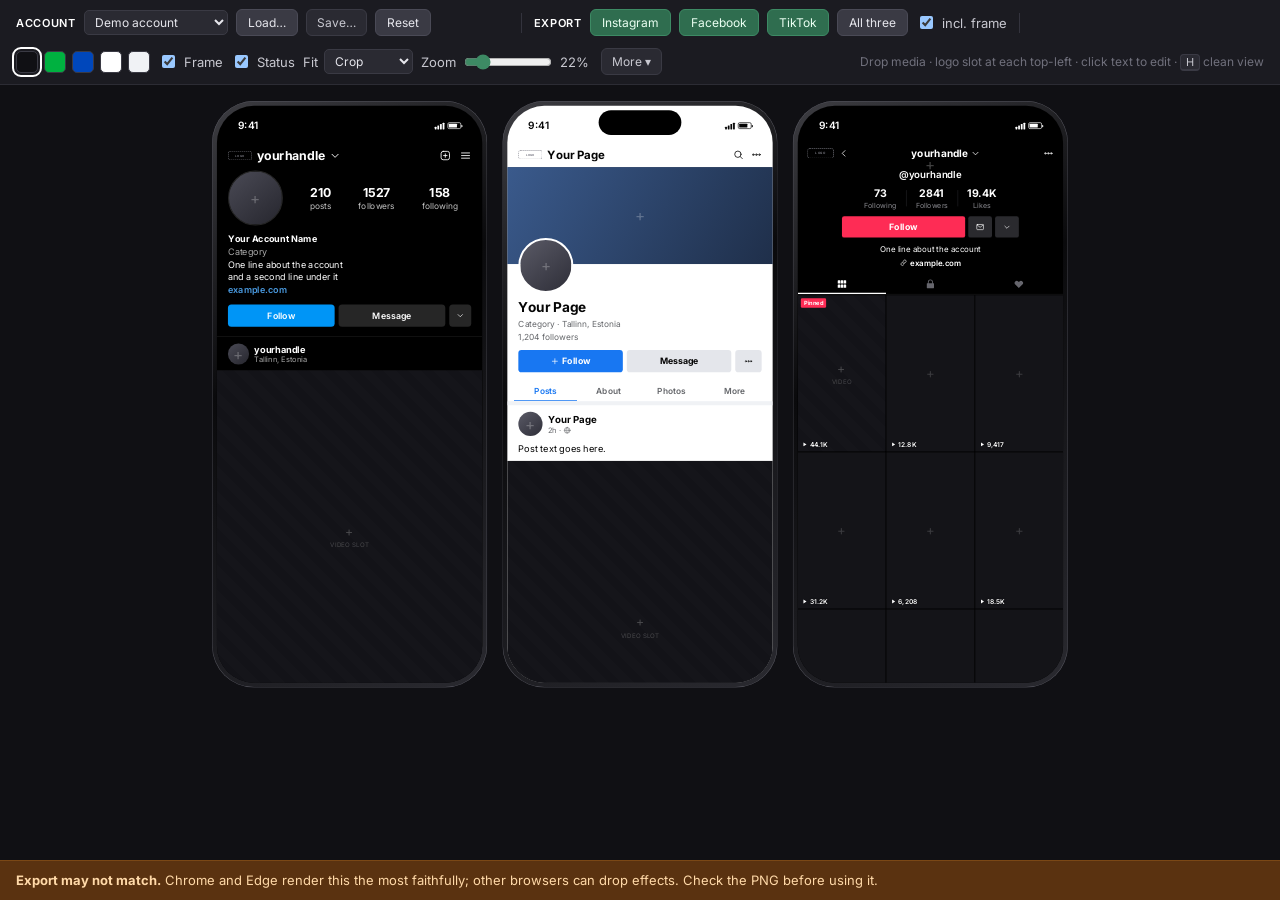
==== index.html @ cc30390f "Add a single video-wall image option for TikTok Filling the TikTok grid meant sourcing nine separate" ====
<!DOCTYPE html>
<html lang="en">
<head>
<meta charset="utf-8">
<meta name="viewport" content="width=device-width, initial-scale=1">
<title>Onscreen Socials — social profile mockups for video</title>
<meta name="description" content="Browser-based social profile mockups for film and video production. Three phone screens at true iPhone resolution, drop in your footage, export transparent PNGs. No account, no upload, no server.">
<meta name="theme-color" content="#101014">
<meta name="color-scheme" content="dark">

<meta property="og:type" content="website">
<meta property="og:title" content="Onscreen Socials">
<meta property="og:description" content="Social profile mockups for video. Three phone screens at true iPhone resolution, exported as transparent PNGs. Runs entirely in the browser.">
<!-- og:url and og:image want absolute URLs, so they are left out until the site
     has a domain. See the Deploy section of README.md. -->

<link rel="icon" href="data:image/svg+xml,%3Csvg xmlns='http://www.w3.org/2000/svg' viewBox='0 0 32 32'%3E%3Crect width='32' height='32' rx='7' fill='%23101014'/%3E%3Crect x='10' y='4.5' width='12' height='23' rx='3.5' fill='none' stroke='%233d8a64' stroke-width='2'/%3E%3Ccircle cx='16' cy='13' r='2.7' fill='%233d8a64'/%3E%3Cpath d='M11.6 23.4c.9-3.2 7.9-3.2 8.8 0' fill='none' stroke='%233d8a64' stroke-width='2' stroke-linecap='round'/%3E%3C/svg%3E">

<!-- fonts.css is generated and inlines Inter as base64; see scripts/build-fonts.mjs.
     Both files are re-read as text by js/export.js and injected into the export. -->
<link rel="stylesheet" href="css/fonts.css">
<link rel="stylesheet" href="css/app.css">
</head>
<body class="fit-crop bleed">

<div id="bar">
  <div class="grp">
    <strong>Account</strong>
    <select id="entity" title="Switch account"></select>
    <button class="all" id="loadBtn" title="Load a preset file (.json)">Load…</button>
    <details class="more save">
      <summary title="Save accounts to a .json file you can send to someone">Save…</summary>
      <div class="panel">
        <label>Accounts
          <select id="saveScope">
            <option value="all">All accounts</option>
            <option value="one">This one only</option>
          </select>
        </label>
        <label><input type="checkbox" id="saveMedia" checked> Include images</label>
        <p class="note" id="saveSize">—</p>
        <button id="saveGo">Download .json</button>
      </div>
    </details>
    <button class="all" id="resetBtn" title="Discard edits for this account">Reset</button>
    <span id="saveState"></span>
  </div>

  <span class="sep"></span>

  <div class="grp">
    <strong>Export</strong>
    <button data-ex="0">Instagram</button>
    <button data-ex="1">Facebook</button>
    <button data-ex="2">TikTok</button>
    <button class="all" id="exAll">All three</button>
    <label><input type="checkbox" id="withFrame" checked> incl. frame</label>
  </div>

  <span class="sep"></span>

  <div class="grp">
    <span id="swatches" title="Backdrop — preview only, never exported"></span>
    <label><input type="checkbox" id="frameChk" checked> Frame</label>
    <label><input type="checkbox" id="statusChk" checked> Status</label>
    <label>Fit
      <select id="fitSel">
        <option value="fit-crop">Crop</option>
        <option value="fit-blur">Blur fill</option>
        <option value="fit-letter">Letterbox</option>
      </select>
    </label>
    <label>Zoom <input type="range" id="zoom" min="8" max="100" value="22"><span id="zoomVal">22%</span></label>
  </div>

  <details class="more">
    <summary>More ▾</summary>
    <div class="panel">
      <label><input type="checkbox" id="fbDark"> Facebook dark mode</label>
      <label><input type="checkbox" id="ttBig"> TikTok big tile</label>
      <label><input type="checkbox" id="ttWall"> TikTok: one wall image</label>
      <label><input type="checkbox" id="bleedChk" checked> Bleed off bottom edge</label>
      <hr>
      <label>Dim <input type="range" id="dim" min="0" max="70" value="25"><span id="dimVal">25%</span></label>
      <label><input type="checkbox" id="guideChk"> Slot guides</label>
      <hr>
      <label><input type="checkbox" id="markChk"> Prop watermark</label>
      <label><input type="checkbox" id="logoChk" checked> Platform logos</label>
      <p class="note">Drop a logo on the slot at the start of each phone&rsquo;s top bar.
        Supply your own files &mdash; none ship with the tool. They apply to every
        account and stay in this browser.</p>
      <hr>
      <button class="all" id="wipeBtn">Clear saved edits…</button>
      <p class="note">Discards edits for every account and forgets any preset opened
        with Load…, then reloads from the preset files. The files are not touched.</p>
    </div>
  </details>

  <span class="hint">Drop media &middot; logo slot at each top-left &middot; click text to edit &middot; <kbd>H</kbd> clean view</span>
</div>

<div id="stagewrap">
<div id="stage">

  <!-- ══════════ INSTAGRAM ══════════ -->
  <div class="phone">
    <div class="island"></div>
    <div class="screen ig">
      <div class="statusbar">
        <span contenteditable data-f="time">9:41</span>
        <div class="sigs">
          <span class="bars"><i style="height:12px"></i><i style="height:18px"></i><i style="height:24px"></i><i style="height:30px"></i></span>
          <span class="batt"></span>
        </div>
      </div>
      <div class="topbar">
        <div class="lead">
          <div class="brand" data-logo="ig" title="Drop the Instagram logo here"></div>
          <div class="handle"><span contenteditable data-f="igHandle">yourhandle</span><i data-icon="chevron-down"></i></div>
        </div>
        <div class="icons"><i data-icon="plus-square"></i><i data-icon="menu"></i></div>
      </div>
      <div class="head">
        <div class="avatar tile empty" data-img data-mid="ig-avatar"></div>
        <div class="stats">
          <div><b contenteditable data-f="igPosts">210</b><span data-ui="ig.posts">posts</span></div>
          <div><b contenteditable data-f="igFollowers">1527</b><span data-ui="ig.followers">followers</span></div>
          <div><b contenteditable data-f="igFollowing">158</b><span data-ui="ig.following">following</span></div>
        </div>
      </div>
      <div class="bio">
        <div class="name" contenteditable data-f="igName">Your Account Name</div>
        <div class="cat" contenteditable data-f="igCat">Category</div>
        <div contenteditable data-f="igBio">One line about the account<br>and a second line under it</div>
        <div class="link" contenteditable data-f="igLink">example.com</div>
      </div>
      <div class="btns">
        <div data-ui="follow">Follow</div>
        <div class="alt" data-ui="message">Message</div>
        <div class="alt sq"><i data-icon="chevron-down"></i></div>
      </div>
      <div class="prow">
        <div class="pav tile empty" data-img data-mid="ig-post-avatar"></div>
        <div>
          <b contenteditable data-f="igPostUser">yourhandle</b>
          <small contenteditable data-f="igPostLoc">Tallinn, Estonia</small>
        </div>
      </div>
      <div class="vslot" data-slot data-mid="ig-slot" data-ratio>
        <div class="layer fill"></div><div class="layer main"></div>
        <div class="ph"><b>+</b><span>VIDEO SLOT</span></div>
        <div class="scrim"></div>
        <div class="guide"><span></span></div>
      </div>
      <div class="acts">
        <i data-icon="heart"></i><i data-icon="comment"></i><i data-icon="send"></i>
        <span class="r"><i data-icon="bookmark"></i></span>
      </div>
      <div class="caption">
        <div><span class="lk" contenteditable data-f="igLikes">184 likes</span></div>
        <div contenteditable data-f="igCaption"><b>yourhandle</b> Caption goes here</div>
        <span class="time" contenteditable data-f="igTime">2 HOURS AGO</span>
      </div>
    </div>
  </div>

  <!-- ══════════ FACEBOOK PAGE ══════════
       A Page, not a personal profile: Follow rather than Like, because the New
       Pages Experience retired the Like button on Page headers. Posts keep Like. -->
  <div class="phone">
    <div class="island"></div>
    <div class="screen fb" id="fbScreen">
      <div class="statusbar">
        <span contenteditable data-f="time">9:41</span>
        <div class="sigs">
          <span class="bars"><i style="height:12px"></i><i style="height:18px"></i><i style="height:24px"></i><i style="height:30px"></i></span>
          <span class="batt"></span>
        </div>
      </div>
      <div class="topbar">
        <div class="lead">
          <div class="brand" data-logo="fb" title="Drop the Facebook logo here"></div>
          <div class="title" contenteditable data-f="fbTitle">Your Page</div>
        </div>
        <div class="icons"><i data-icon="search"></i><i data-icon="more"></i></div>
      </div>
      <div class="cover tile empty" data-img data-mid="fb-cover"></div>
      <div class="avwrap"><div class="avatar tile empty" data-img data-mid="fb-avatar"></div></div>
      <div class="pname" contenteditable data-f="fbName">Your Page</div>
      <div class="meta">
        <span contenteditable data-f="fbMeta1">Category · Tallinn, Estonia</span><br>
        <span contenteditable data-f="fbMeta2">1,204 followers</span>
      </div>
      <div class="btns">
        <div><i data-icon="plus"></i> <span data-ui="follow">Follow</span></div>
        <div class="alt" data-ui="message">Message</div>
        <div class="alt" style="flex:0 0 120px"><i data-icon="more"></i></div>
      </div>
      <div class="ptabs"><div class="on" data-ui="fb.posts">Posts</div><div data-ui="fb.about">About</div><div data-ui="fb.photos">Photos</div><div data-ui="fb.more">More</div></div>
      <div class="divider"></div>
      <div class="prow">
        <div class="pav tile empty" data-img data-mid="fb-post-avatar"></div>
        <div>
          <b contenteditable data-f="fbPostName">Your Page</b>
          <small><span contenteditable data-f="fbPostTime">2h</span> · <i data-icon="globe"></i></small>
        </div>
      </div>
      <div class="ptext" contenteditable data-f="fbPostText">Post text goes here.</div>
      <div class="vslot" data-slot data-mid="fb-slot" data-ratio>
        <div class="layer fill"></div><div class="layer main"></div>
        <div class="ph"><b>+</b><span>VIDEO SLOT</span></div>
        <div class="scrim"></div>
        <div class="guide"><span></span></div>
      </div>
      <div class="preact">
        <span>
          <span class="reactpill like"><i data-icon="thumb-up"></i></span>
          <span class="reactpill love"><i data-icon="heart-solid"></i></span>
          <span contenteditable data-f="fbReact">62</span>
        </span>
        <span contenteditable data-f="fbReact2">4 comments</span>
      </div>
      <div class="pbar">
        <div><i data-icon="thumb-up"></i> <span data-ui="fb.like">Like</span></div>
        <div><i data-icon="comment"></i> <span data-ui="fb.comment">Comment</span></div>
        <div><i data-icon="share"></i> <span data-ui="fb.share">Share</span></div>
      </div>
    </div>
  </div>

  <!-- ══════════ TIKTOK ══════════
       Keeps the real 3-wide 9:16 grid: that thumbnail wall is the most
       recognisable thing about a TikTok profile. -->
  <div class="phone">
    <div class="island"></div>
    <div class="screen tt">
      <div class="statusbar">
        <span contenteditable data-f="time">9:41</span>
        <div class="sigs">
          <span class="bars"><i style="height:12px"></i><i style="height:18px"></i><i style="height:24px"></i><i style="height:30px"></i></span>
          <span class="batt"></span>
        </div>
      </div>
      <div class="topbar">
        <span class="lead">
          <div class="brand" data-logo="tt" title="Drop the TikTok logo here"></div>
          <i data-icon="chevron-left"></i>
        </span>
        <span class="mid"><span contenteditable data-f="ttTop">yourhandle</span><i data-icon="chevron-down"></i></span>
        <i data-icon="more"></i>
      </div>
      <div class="avatar tile empty" data-img data-mid="tt-avatar"></div>
      <div class="handle" contenteditable data-f="ttHandle">@yourhandle</div>
      <div class="stats">
        <div><b contenteditable data-f="ttFollowing">73</b><span data-ui="tt.following">Following</span></div>
        <div><b contenteditable data-f="ttFollowers">2841</b><span data-ui="tt.followers">Followers</span></div>
        <div><b contenteditable data-f="ttLikes">19.4K</b><span data-ui="tt.likes">Likes</span></div>
      </div>
      <div class="btns">
        <div class="follow" data-ui="follow">Follow</div>
        <div class="alt"><i data-icon="mail"></i></div>
        <div class="alt"><i data-icon="chevron-down"></i></div>
      </div>
      <div class="bio" contenteditable data-f="ttBio">One line about the account</div>
      <div class="link"><i data-icon="link"></i><span contenteditable data-f="ttLink">example.com</span></div>
      <div class="tabs">
        <div class="on"><i data-icon="grid-solid"></i></div>
        <div><i data-icon="lock-solid"></i></div>
        <div><i data-icon="heart-solid"></i></div>
      </div>
      <div class="grid">
        <div class="vslot" data-slot data-mid="tt-slot">
          <div class="layer fill"></div><div class="layer main"></div>
          <div class="ph"><b>+</b><span>VIDEO</span></div>
          <div class="scrim"></div>
          <span class="pin" data-ui="tt.pinned">Pinned</span>
          <span class="views"><i data-icon="play-solid"></i><span contenteditable data-f="ttViews0">44.1K</span></span>
          <div class="guide"><span></span></div>
        </div>
        <div class="cell empty" data-img data-mid="tt-cell-1"><span class="views"><i data-icon="play-solid"></i><span contenteditable data-f="ttViews1">12.8K</span></span></div>
        <div class="cell empty" data-img data-mid="tt-cell-2"><span class="views"><i data-icon="play-solid"></i><span contenteditable data-f="ttViews2">9,417</span></span></div>
        <div class="cell empty" data-img data-mid="tt-cell-3"><span class="views"><i data-icon="play-solid"></i><span contenteditable data-f="ttViews3">31.2K</span></span></div>
        <div class="cell empty" data-img data-mid="tt-cell-4"><span class="views"><i data-icon="play-solid"></i><span contenteditable data-f="ttViews4">6,208</span></span></div>
        <div class="cell empty" data-img data-mid="tt-cell-5"><span class="views"><i data-icon="play-solid"></i><span contenteditable data-f="ttViews5">18.5K</span></span></div>
        <div class="cell empty" data-img data-mid="tt-cell-6"><span class="views"><i data-icon="play-solid"></i><span contenteditable data-f="ttViews6">4,933</span></span></div>
        <div class="cell empty" data-img data-mid="tt-cell-7"><span class="views"><i data-icon="play-solid"></i><span contenteditable data-f="ttViews7">27.6K</span></span></div>
        <div class="cell empty" data-img data-mid="tt-cell-8"><span class="views"><i data-icon="play-solid"></i><span contenteditable data-f="ttViews8">8,120</span></span></div>
      </div>
      <div class="wall tile empty" data-img data-mid="tt-wall"
           title="Drop a screenshot of the whole video wall here"></div>
    </div>
  </div>

</div>
</div>

<div id="notice" hidden></div>

<input type="file" id="picker" accept="image/*,video/*" hidden>
<input type="file" id="presetPicker" accept="application/json,.json" hidden>
<input type="file" id="logoPicker" accept="image/*" hidden>

<script type="module" src="js/app.js"></script>
</body>
</html>
---- css/fonts.css ----
/* GENERATED FILE — do not edit by hand.
   Regenerate with: node scripts/build-fonts.mjs

   Inter, SIL Open Font License 1.1 — see fonts/OFL.txt
   Weights 400 / 600 / 700 · 96 KB of woff2, inlined as base64.

   Inlined rather than linked because PNG export renders inside an SVG
   <foreignObject>, which cannot fetch anything. See docs/ARCHITECTURE.md. */

/* latin */
@font-face {
  font-family: 'Inter';
  font-style: normal;
  font-weight: 400;
  font-display: block;
  src: url([data-uri]) format('woff2');
  unicode-range: U+0000-00FF, U+0131, U+0152-0153, U+02BB-02BC, U+02C6, U+02DA, U+02DC, U+0304, U+0308, U+0329, U+2000-206F, U+20AC, U+2122, U+2191, U+2193, U+2212, U+2215, U+FEFF, U+FFFD;
}

/* latin-ext (curated) */
@font-face {
  font-family: 'Inter';
  font-style: normal;
  font-weight: 400;
  font-display: block;
  src: url([data-uri]) format('woff2');
  unicode-range: U+41, U+43-45, U+47, U+49, U+4b-4c, U+4e-4f, U+52-55, U+5a, U+61, U+63-65, U+67, U+69, U+6b-6c, U+6e-6f, U+72-75, U+7a, U+c1, U+c5, U+c7, U+c9, U+cd, U+d3, U+da, U+e1, U+e5, U+e7, U+e9, U+ed, U+f3, U+fa, U+100-107, U+10a-11b, U+11e-123, U+12a-131, U+136-137, U+139-13e, U+141-148, U+14c-151, U+154-15b, U+15e-165, U+16a-173, U+179-17e, U+1cd-1d4, U+1e0-1e1, U+1e6-1ed, U+1f4-1f5, U+1fa-1fb, U+218-21b, U+226-229, U+22e-231, U+301, U+304, U+306-307, U+30a-30c, U+326-328, U+1e08-1e0b, U+1e10-1e11, U+1e16-1e17, U+1e1c-1e1d, U+1e20-1e21, U+1e30-1e31, U+1e44-1e45, U+1e52-1e53, U+1e58-1e59, U+1e60-1e61, U+1e64-1e67, U+1e6a-1e6b, U+1eae-1eaf, U+20ac;
}

/* latin */
@font-face {
  font-family: 'Inter';
  font-style: normal;
  font-weight: 600;
  font-display: block;
  src: url([data-uri]) format('woff2');
  unicode-range: U+0000-00FF, U+0131, U+0152-0153, U+02BB-02BC, U+02C6, U+02DA, U+02DC, U+0304, U+0308, U+0329, U+2000-206F, U+20AC, U+2122, U+2191, U+2193, U+2212, U+2215, U+FEFF, U+FFFD;
}

/* latin-ext (curated) */
@font-face {
  font-family: 'Inter';
  font-style: normal;
  font-weight: 600;
  font-display: block;
  src: url([data-uri]) format('woff2');
  unicode-range: U+41, U+43-45, U+47, U+49, U+4b-4c, U+4e-4f, U+52-55, U+5a, U+61, U+63-65, U+67, U+69, U+6b-6c, U+6e-6f, U+72-75, U+7a, U+c1, U+c5, U+c7, U+c9, U+cd, U+d3, U+da, U+e1, U+e5, U+e7, U+e9, U+ed, U+f3, U+fa, U+100-107, U+10a-11b, U+11e-123, U+12a-131, U+136-137, U+139-13e, U+141-148, U+14c-151, U+154-15b, U+15e-165, U+16a-173, U+179-17e, U+1cd-1d4, U+1e0-1e1, U+1e6-1ed, U+1f4-1f5, U+1fa-1fb, U+218-21b, U+226-229, U+22e-231, U+301, U+304, U+306-307, U+30a-30c, U+326-328, U+1e08-1e0b, U+1e10-1e11, U+1e16-1e17, U+1e1c-1e1d, U+1e20-1e21, U+1e30-1e31, U+1e44-1e45, U+1e52-1e53, U+1e58-1e59, U+1e60-1e61, U+1e64-1e67, U+1e6a-1e6b, U+1eae-1eaf, U+20ac;
}

/* latin */
@font-face {
  font-family: 'Inter';
  font-style: normal;
  font-weight: 700;
  font-display: block;
  src: url([data-uri]) format('woff2');
  unicode-range: U+0000-00FF, U+0131, U+0152-0153, U+02BB-02BC, U+02C6, U+02DA, U+02DC, U+0304, U+0308, U+0329, U+2000-206F, U+20AC, U+2122, U+2191, U+2193, U+2212, U+2215, U+FEFF, U+FFFD;
}

/* latin-ext (curated) */
@font-face {
  font-family: 'Inter';
  font-style: normal;
  font-weight: 700;
  font-display: block;
  src: url([data-uri]) format('woff2');
  unicode-range: U+41, U+43-45, U+47, U+49, U+4b-4c, U+4e-4f, U+52-55, U+5a, U+61, U+63-65, U+67, U+69, U+6b-6c, U+6e-6f, U+72-75, U+7a, U+c1, U+c5, U+c7, U+c9, U+cd, U+d3, U+da, U+e1, U+e5, U+e7, U+e9, U+ed, U+f3, U+fa, U+100-107, U+10a-11b, U+11e-123, U+12a-131, U+136-137, U+139-13e, U+141-148, U+14c-151, U+154-15b, U+15e-165, U+16a-173, U+179-17e, U+1cd-1d4, U+1e0-1e1, U+1e6-1ed, U+1f4-1f5, U+1fa-1fb, U+218-21b, U+226-229, U+22e-231, U+301, U+304, U+306-307, U+30a-30c, U+326-328, U+1e08-1e0b, U+1e10-1e11, U+1e16-1e17, U+1e1c-1e1d, U+1e20-1e21, U+1e30-1e31, U+1e44-1e45, U+1e52-1e53, U+1e58-1e59, U+1e60-1e61, U+1e64-1e67, U+1e6a-1e6b, U+1eae-1eaf, U+20ac;
}
---- css/app.css ----
/* Onscreen Socials — social profile mockups for video
   iPhone 17 — 1206 × 2622 px display, Dynamic Island, 22px bezel.

   Everything inside .screen is real DOM at real pixel size. #stage is CSS-scaled
   purely for viewing; offsetWidth/offsetHeight stay unscaled so exports come out
   at native resolution.

   This whole file is injected verbatim into the SVG <foreignObject> at export
   time (see js/export.js). Two consequences worth knowing before editing:
     · no url() may point at the network — it will silently fail to load
     · avoid mix-blend-mode and filter tricks that Chromium declines to
       rasterise inside foreignObject
*/

:root{
  --scr-w: 1206px;
  --scr-h: 2622px;
  --scr-r: 168px;
  --bez: 22px;
  --dim: 0.25;

  --ui-bg: #1b1b21;
  --ui-line: #2c2c34;
  --ui-fg: #c8c8d0;
  --ui-input: #2a2a32;
  --ui-input-line: #3a3a44;
}

*{box-sizing:border-box; -webkit-font-smoothing:antialiased;}
html,body{margin:0; padding:0;}
body{
  font-family:"Inter","Segoe UI",system-ui,-apple-system,sans-serif;
  background:#101014;
}

/* ═════════════════════════ control bar ═════════════════════════ */

#bar{
  position:fixed; top:0; left:0; right:0; z-index:1000;
  display:flex; align-items:center; gap:12px; flex-wrap:wrap;
  padding:9px 16px; background:var(--ui-bg); border-bottom:1px solid var(--ui-line);
  color:var(--ui-fg); font-size:13px;
}
.clean #bar{display:none;}

#bar strong{
  color:#fff; font-weight:600; letter-spacing:.06em;
  text-transform:uppercase; font-size:11px;
}
#bar label{display:flex; align-items:center; gap:6px; cursor:pointer; white-space:nowrap;}
#bar select{
  background:var(--ui-input); color:#e6e6ec; border:1px solid var(--ui-input-line);
  border-radius:5px; padding:3px 6px; font-size:12px; font-family:inherit;
}
#bar button{
  background:#2f6d4f; color:#eafff2; border:1px solid #3d8a64; border-radius:6px;
  padding:5px 11px; font-size:12px; cursor:pointer; font-family:inherit;
}
#bar button:hover{background:#3d8a64;}
#bar button.all{background:#3a3a44; border-color:#4a4a56; color:#e6e6ec;}
#bar button.all:hover{background:#4a4a56;}
#bar button[disabled]{opacity:.4; cursor:not-allowed;}
#bar button[disabled]:hover{background:#2f6d4f;}
#bar button.all[disabled]:hover{background:#3a3a44;}

.grp{display:flex; align-items:center; gap:8px;}
.sep{width:1px; height:20px; background:#33333d;}
/* The swatches are spans, so this has to be a flex container — as plain inline
   boxes they ignore width and height and collapse to nothing. */
#swatches{display:flex; align-items:center; gap:6px;}
.sw{width:22px; height:22px; border-radius:5px; border:1px solid var(--ui-input-line); cursor:pointer;}
.sw.on{outline:2px solid #fff; outline-offset:2px;}
input[type=range]{width:88px; accent-color:#3d8a64;}
#saveState{color:#5fbf8a; font-size:11px; min-width:70px;}

/* The less-used view toggles live in a popover so the bar holds one row. */
.more{position:relative;}
.more > summary{
  list-style:none; cursor:pointer; user-select:none;
  background:var(--ui-input); border:1px solid var(--ui-input-line);
  border-radius:6px; padding:5px 10px; font-size:12px;
}
.more > summary::-webkit-details-marker{display:none;}
.more[open] > summary{background:#3a3a44;}
.more .panel{
  position:absolute; right:0; top:calc(100% + 9px);
  display:flex; flex-direction:column; gap:11px; min-width:242px;
  background:var(--ui-bg); border:1px solid var(--ui-line); border-radius:9px;
  padding:13px 15px; box-shadow:0 14px 36px rgba(0,0,0,.55); z-index:1001;
}
.more .panel hr{border:0; border-top:1px solid var(--ui-line); margin:1px 0; width:100%;}
/* Save… opens on the left edge; it sits at the start of the bar, where a
   right-aligned panel would hang off screen. */
.more.save .panel{right:auto; left:0;}
.more .panel .note{margin:0; color:#8a8a96; font-size:11px; line-height:1.5;}
.more .panel .note.warn{color:#e0a860;}
.more .panel button{width:100%;}

.hint{margin-left:auto; color:#70707c; font-size:12px;}
.hint kbd{
  background:#2a2a32; border:1px solid var(--ui-input-line); border-bottom-width:2px;
  border-radius:4px; padding:0 5px; font-family:inherit; font-size:11px; color:#c8c8d0;
}

/* Shown when the browser cannot do the foreignObject → canvas export. */
#notice{
  position:fixed; z-index:1002; left:0; right:0; bottom:0;
  background:#5a3210; color:#ffd9a8; border-top:1px solid #7a4715;
  padding:10px 16px; font-size:13px; line-height:1.45;
}
#notice[hidden]{display:none;}
.clean #notice{display:none;}

/* ═════════════════════════ stage ═════════════════════════ */

/* Zoom is a transform on #stage, which does not affect layout: the element keeps
   its full 2666px box and only paints smaller. So the offset that clears the
   toolbar has to sit on an untransformed parent, or it would shrink along with
   everything else and slide the status bars under the bar. #stagewrap also gets
   an explicit height from applyZoom(), otherwise the page scrolls over the
   unscaled layout box — several screens of nothing below the phones.

   --bar-h is written by app.js from the toolbar's real height, because the bar
   wraps to two rows on a narrow window and a fixed offset would leave the
   status bars hidden under it. */
#stagewrap{padding:calc(var(--bar-h, 46px) + 16px) 0 40px;}
.clean #stagewrap{padding:0;}

#stage{
  padding:0 40px;
  display:flex; gap:70px; justify-content:center; align-items:flex-start;
  transform-origin:top center;
}

.phone{
  flex:0 0 auto; position:relative;
  padding:var(--bez);
  background:linear-gradient(150deg,#3d3d42,#0a0a0c 40%,#2a2a30);
  border-radius:calc(var(--scr-r) + var(--bez));
  box-shadow:0 0 0 2px #55555e inset;
}
.noframe .phone{padding:0; background:none; border-radius:0; box-shadow:none;}

.screen{
  width:var(--scr-w); height:var(--scr-h);
  position:relative; overflow:hidden;
  border-radius:var(--scr-r);
  display:flex; flex-direction:column;
}
.noframe .screen{border-radius:0;}

.island{
  position:absolute; top:42px; left:50%; transform:translateX(-50%);
  width:376px; height:112px; background:#000; border-radius:56px; z-index:70;
}
.noframe .island{display:none;}

.statusbar{
  height:186px; flex:0 0 auto; position:relative; z-index:65;
  display:flex; align-items:flex-start; justify-content:space-between;
  padding:62px 96px 0; font-size:46px; font-weight:600;
}
.nostatus .statusbar{display:none;}
.nostatus .island{top:24px;}
.sigs{display:flex; gap:14px; align-items:center;}
.bars i{display:inline-block; width:8px; background:currentColor; border-radius:2px; margin-left:4px;}
.batt{width:62px; height:30px; border:3px solid currentColor; border-radius:8px; position:relative;}
.batt::after{content:""; position:absolute; left:3px; top:3px; bottom:3px; right:16px; background:currentColor; border-radius:3px;}
.batt::before{content:""; position:absolute; right:-9px; top:9px; width:5px; height:10px; background:currentColor; border-radius:0 3px 3px 0;}

[contenteditable]{outline:none;}
[contenteditable]:focus{background:rgba(255,220,0,.22); border-radius:5px;}

/* Not every profile fills every line — plenty of accounts have no category and
   no link in the bio. Empty fields collapse, but only in clean view and in the
   export: while editing they stay as clickable blank lines, because a field you
   cannot see is a field you cannot type into. */
.clean .ig .bio > div:empty,
.clean .fb .meta span:empty,
.clean .tt .bio:empty{display:none;}
.clean .tt .link:has(span[data-f]:empty){display:none;}

/* ── platform logo slot ──
   No marks ship with the tool; you drop your own. See js/logos.js for why they
   are global rather than part of an account. Sized off the top bar's own type so
   the logo sits on the same optical line as the name beside it. */
.lead{display:flex; align-items:center; gap:22px; min-width:0;}

.brand{
  flex:0 0 auto; height:1em; cursor:pointer; position:relative;
  display:flex; align-items:center;
}
.brand img{height:100%; width:auto; display:block;}

/* Empty slot: a visible target while editing, gone from the export. Wider than
   it is tall, because most platform marks are wordmarks — a square placeholder
   both hides easily at low zoom and misrepresents what will fit. */
.brand:empty{
  width:2.6em; border:3px dashed rgba(150,150,160,.7); border-radius:10px;
}
.brand:empty::after{
  content:"LOGO"; position:absolute; inset:0;
  display:flex; align-items:center; justify-content:center;
  color:rgba(150,150,160,.9); font-size:.3em; font-weight:600; letter-spacing:.12em;
}
.clean .brand:empty, .nologo .brand{display:none;}

/* The Facebook top bar is white, so the outline needs a darker ink there. */
.fb .brand:empty{border-color:rgba(80,80,95,.6);}
.fb .brand:empty::after{color:rgba(80,80,95,.9);}

/* Long account names — "Tallinna Tehnikakõrgkooli kammerkoor" — would otherwise
   shove the top-bar icons off the screen. All three apps truncate here, so
   matching them is both safer and more accurate. */
.ig .topbar .handle > [contenteditable],
.fb .topbar .title,
.tt .topbar .mid > [contenteditable]{
  overflow:hidden; text-overflow:ellipsis; white-space:nowrap; min-width:0;
}
.ig .topbar .icons, .fb .topbar .icons{flex:0 0 auto;}

/* ═════════════════════════ icons ═════════════════════════

   Every piece of platform chrome is an inline SVG rather than an emoji or a
   fullwidth character. Emoji rasterise from the OS font, so the same export made
   on Windows and on macOS would not match — which defeats the point of the tool.
   js/icons.js expands <i data-icon="…"> into these at boot.

   Stroke geometry by default, .solid for filled glyphs. Generic shapes only —
   no platform marks, see docs/ARCHITECTURE.md. */

.ic{
  width:1em; height:1em; display:inline-block; vertical-align:-.14em;
  fill:none; stroke:currentColor; stroke-width:1.8;
  stroke-linecap:round; stroke-linejoin:round;
  overflow:visible;
}
.ic.solid{fill:currentColor; stroke:none;}
.ic.thin{stroke-width:1.5;}

/* ═════════════════════════ media slots ═════════════════════════ */

.tile{background-size:cover; background-position:center; cursor:pointer; position:relative;}
.tile.empty::after{
  content:"+"; position:absolute; inset:0; display:flex; align-items:center; justify-content:center;
  color:rgba(255,255,255,.25); font-size:70px; font-weight:200;
}
.clean .tile.empty::after{content:"";}

.vslot{
  position:relative; overflow:hidden; cursor:pointer; background:#0a0a0c;
  width:100%; aspect-ratio:16/9; flex:0 0 auto;
}
.bleed .vslot[data-ratio]{aspect-ratio:4/5;}
.vslot .layer{position:absolute; inset:0;}
.vslot .fill{filter:blur(60px) brightness(.55); transform:scale(1.25); display:none;}
.fit-blur .vslot .fill{display:block;}
.vslot .fill img,.vslot .fill video{width:100%; height:100%; object-fit:cover;}
.vslot .main img,.vslot .main video{width:100%; height:100%; object-fit:cover;}
.fit-letter .vslot .main img, .fit-letter .vslot .main video,
.fit-blur   .vslot .main img, .fit-blur   .vslot .main video{object-fit:contain;}
.vslot .scrim{position:absolute; inset:0; z-index:74; background:#000; opacity:var(--dim); pointer-events:none;}
.vslot .ph{
  position:absolute; inset:0; display:flex; flex-direction:column; gap:12px;
  align-items:center; justify-content:center; color:rgba(255,255,255,.3);
  background:repeating-linear-gradient(45deg,#1c1c22 0 40px,#191920 40px 80px);
  font-size:28px; letter-spacing:.04em; text-align:center;
}
.vslot .ph b{font-size:56px; font-weight:300;}
.vslot.loaded .ph{display:none;}
.clean .vslot .ph{background:#141419; color:transparent;}

.guide{position:absolute; inset:0; z-index:80; display:none; border:4px dashed rgba(0,255,190,.9);}
.guides .guide{display:block;}
.guide span{
  position:absolute; left:50%; top:50%; transform:translate(-50%,-50%);
  background:rgba(0,0,0,.85); color:#00ffbe; padding:12px 18px; border-radius:10px;
  font-family:Consolas,monospace; font-size:30px; white-space:nowrap; line-height:1.4; text-align:center;
}

/* Optional "this is a prop" overlay. Off by default. Unlike the placeholder
   chrome it is deliberately NOT suppressed in clean view — it has to survive
   into the exported PNG or it would be pointless. */
.watermark .screen::after{
  content:"PROP — NOT A REAL PROFILE";
  position:absolute; inset:0; z-index:90; pointer-events:none;
  display:flex; align-items:center; justify-content:center;
  transform:rotate(-24deg);
  font-size:78px; font-weight:700; letter-spacing:.05em; text-align:center;
  color:rgba(150,150,158,.42);
}

/* ═════════════════════════ INSTAGRAM ═════════════════════════ */

.ig{background:#000; color:#fff; font-size:42px;}
.ig .topbar{display:flex; align-items:center; justify-content:space-between; padding:6px 50px 34px;}
.ig .topbar .handle{font-size:56px; font-weight:700; display:flex; align-items:center; gap:16px;}
.ig .topbar .icons{display:flex; gap:40px; font-size:52px;}
.ig .head{display:flex; align-items:center; padding:0 50px; gap:60px;}
.ig .avatar{
  width:250px; height:250px; border-radius:50%; flex:0 0 auto; border:5px solid #262626;
  background:linear-gradient(140deg,#4a4a55,#26262e); background-size:cover; background-position:center;
}
.ig .stats{display:flex; flex:1; justify-content:space-around; text-align:center;}
.ig .stats b{display:block; font-size:56px; font-weight:700; line-height:1.2;}
.ig .stats span{font-size:38px; color:#c2c2c2;}
.ig .bio{padding:34px 50px 0; line-height:1.4; font-size:41px;}
.ig .bio .name{font-weight:700;}
.ig .bio .cat{color:#a8a8a8;}
.ig .bio .link{color:#4a9ae0; font-weight:600;}
.ig .btns{display:flex; gap:18px; padding:38px 50px 44px;}
.ig .btns div{flex:1; text-align:center; padding:26px 0; border-radius:16px; background:#0095F6; font-weight:600; font-size:40px;}
.ig .btns div.alt{background:#262626;}
.ig .btns div.sq{flex:0 0 100px; display:flex; align-items:center; justify-content:center;}
.ig .prow{display:flex; align-items:center; gap:24px; padding:30px 50px 26px; border-top:2px solid #262626;}
.ig .pav{width:96px; height:96px; border-radius:50%; background:linear-gradient(140deg,#4a4a55,#26262e); background-size:cover; background-position:center;}
.ig .prow b{font-size:42px;}
.ig .prow small{display:block; color:#a8a8a8; font-size:34px;}
.ig .acts{display:flex; gap:40px; padding:26px 50px 0; font-size:56px; align-items:center;}
.ig .acts .r{margin-left:auto;}
.ig .caption{padding:20px 50px 0; line-height:1.4; font-size:40px;}
.ig .caption .lk{font-weight:700;}
.ig .caption .time{color:#8e8e8e; font-size:34px; display:block; padding-top:14px;}

/* ═════════════════════════ FACEBOOK PAGE ═════════════════════════ */

.fb{background:#fff; color:#050505; font-size:42px;}
.fb.dark{background:#18191a; color:#e4e6eb;}
.fb .topbar{display:flex; align-items:center; justify-content:space-between; padding:4px 50px 26px;}
.fb .topbar .title{font-size:52px; font-weight:700;}
.fb .topbar .icons{font-size:48px; display:flex; gap:34px;}
/* Cover photo: fill the width, crop the bottom.
   `cover` would scale until both axes are filled, which on this slot (1206×440,
   far wider than the 16:9 a cover photo usually is) means trimming the left and
   right edges — and a cover is composed left-to-right, so the sides are exactly
   where the subject lives. Anchoring to the top keeps the full width and loses
   the bottom instead.
   These are longhands on purpose: `background-image` is what JS overwrites when
   an image is dropped, so size, position and colour survive it. */
.fb .cover{
  height:440px; flex:0 0 auto;
  background-color:#1f2f4a;
  background-image:linear-gradient(120deg,#3a5a8c,#1f2f4a);
  background-size:100% auto;
  background-position:top center;
  background-repeat:no-repeat;
}
.fb .avwrap{padding:0 50px; margin-top:-118px;}
.fb .avatar{
  width:250px; height:250px; border-radius:50%; border:9px solid #fff;
  background:linear-gradient(140deg,#5a5a66,#2e2e38); background-size:cover; background-position:center;
}
.fb.dark .avatar{border-color:#18191a;}
/* 700 rather than 800: dropping the 800 weight saves ~55 KB of inlined font for
   this one rule. See scripts/build-fonts.mjs. */
.fb .pname{padding:28px 50px 0; font-size:62px; font-weight:700; letter-spacing:-.012em;}
.fb .meta{padding:10px 50px 0; color:#65676b; font-size:38px; line-height:1.5;}
.fb.dark .meta{color:#b0b3b8;}
.fb .btns{display:flex; gap:18px; padding:32px 50px 0;}
.fb .btns div{
  flex:1; display:flex; align-items:center; justify-content:center; gap:14px;
  padding:26px 0; border-radius:14px; background:#1877F2; color:#fff; font-weight:700; font-size:40px;
}
.fb .btns div.alt{background:#e4e6eb; color:#050505;}
.fb.dark .btns div.alt{background:#3a3b3c; color:#e4e6eb;}
.fb .ptabs{display:flex; margin-top:34px; border-bottom:2px solid #e4e6eb; padding:0 30px;}
.fb.dark .ptabs{border-color:#3a3b3c;}
.fb .ptabs div{flex:1; text-align:center; padding:26px 0; font-size:38px; font-weight:600; color:#65676b;}
.fb.dark .ptabs div{color:#b0b3b8;}
.fb .ptabs div.on{color:#1877F2; box-shadow:0 -5px 0 #1877F2 inset;}
.fb .divider{height:16px; flex:0 0 auto; background:#f0f2f5;}
.fb.dark .divider{background:#0f0f10;}
.fb .prow{display:flex; align-items:center; gap:24px; padding:30px 50px 0;}
.fb .pav{width:110px; height:110px; border-radius:50%; background:linear-gradient(140deg,#5a5a66,#2e2e38); background-size:cover; background-position:center;}
.fb .prow b{font-size:44px;}
.fb .prow small{display:flex; align-items:center; gap:10px; color:#65676b; font-size:34px; padding-top:4px;}
.fb.dark .prow small{color:#b0b3b8;}
.fb .ptext{padding:26px 50px; line-height:1.45;}
.fb .preact{display:flex; justify-content:space-between; align-items:center; padding:24px 50px; color:#65676b; font-size:36px;}
.fb .preact > span{display:flex; align-items:center; gap:8px;}
/* Reaction chips. Real Facebook stacks tiny coloured discs; monochrome outline
   icons at this size read as smudges, so they get their own colour and a white
   glyph. Still generic shapes — a thumb and a heart. */
.fb .reactpill{
  width:46px; height:46px; border-radius:50%; flex:0 0 auto;
  display:flex; align-items:center; justify-content:center;
  color:#fff; font-size:26px; border:3px solid #fff;
}
.fb.dark .reactpill{border-color:#18191a;}
.fb .reactpill + .reactpill{margin-left:-14px;}
.fb .reactpill.like{background:#1877F2;}
.fb .reactpill.love{background:#F33E58;}
.fb .reactpill .ic{stroke-width:2.4;}
.fb .preact > span > span[contenteditable]{margin-left:6px;}
.fb.dark .preact{color:#b0b3b8;}
.fb .pbar{display:flex; border-top:2px solid #e4e6eb; padding:24px 50px;}
.fb.dark .pbar{border-color:#3a3b3c;}
.fb .pbar div{
  flex:1; display:flex; align-items:center; justify-content:center; gap:12px;
  color:#65676b; font-weight:600; font-size:38px;
}
.fb.dark .pbar div{color:#b0b3b8;}

/* ═════════════════════════ TIKTOK ═════════════════════════ */

.tt{background:#000; color:#fff; font-size:42px; text-align:center;}
.tt .topbar{display:flex; align-items:center; justify-content:space-between; padding:2px 44px 10px; font-size:46px; font-weight:600;}
.tt .topbar .mid{display:flex; align-items:center; gap:12px; font-size:46px; font-weight:700;}
.tt .avatar{
  width:224px; height:224px; border-radius:50%; margin:10px auto 0;
  background:linear-gradient(140deg,#4a4a55,#22222a); background-size:cover; background-position:center;
}
.tt .handle{font-size:44px; font-weight:600; margin-top:22px;}
.tt .stats{display:flex; justify-content:center; align-items:center; margin-top:28px;}
.tt .stats > div{padding:0 44px; position:relative;}
.tt .stats > div + div::before{content:""; position:absolute; left:0; top:14%; height:72%; width:2px; background:#2e2e33;}
.tt .stats b{display:block; font-size:48px; font-weight:700;}
.tt .stats span{font-size:32px; color:#8a8a90; margin-top:6px; display:block;}
.tt .btns{display:flex; gap:14px; justify-content:center; padding:30px 44px 0;}
.tt .btns .follow{flex:1; max-width:560px; padding:24px 0; border-radius:10px; background:#FE2C55; font-weight:700; font-size:40px;}
.tt .btns .alt{
  flex:0 0 108px; padding:24px 0; border-radius:10px; background:#2a2a2e; font-size:38px;
  display:flex; align-items:center; justify-content:center;
}
.tt .bio{padding:28px 90px 0; line-height:1.4; font-size:36px;}
.tt .link{padding:14px 90px 0; font-size:36px; font-weight:600; display:flex; align-items:center; justify-content:center; gap:12px;}
.tt .tabs{display:flex; margin-top:30px; border-bottom:2px solid #232326;}
.tt .tabs div{flex:1; padding:22px 0; font-size:46px; color:#66666d; display:flex; align-items:center; justify-content:center;}
.tt .tabs div.on{color:#fff; box-shadow:0 -5px 0 #fff inset;}
.tt .grid{display:grid; grid-template-columns:repeat(3,1fr); gap:4px; margin-top:4px;}
.tt .grid .cell{
  aspect-ratio:9/16; position:relative; overflow:hidden; background:#141418; cursor:pointer;
  background-size:cover; background-position:center;
}
.tt .grid .cell.empty::after{
  content:"+"; position:absolute; inset:0; display:flex; align-items:center; justify-content:center;
  color:rgba(255,255,255,.16); font-size:60px; font-weight:200;
}
.clean .tt .grid .cell.empty::after{content:"";}
.tt .grid .vslot{aspect-ratio:9/16; width:100%;}
.ttbig .tt .grid .vslot{grid-column:span 2; grid-row:span 2; aspect-ratio:auto;}

/* One image standing in for the whole video wall: screenshot the profile grid
   and drop it here rather than sourcing nine separate thumbnails. Fits like the
   Facebook cover — full width, cropped at the bottom — so the columns line up
   with the edges of the screen and the wall runs off the bottom the way a real
   feed does. flex:1 makes it take exactly the space left below the tabs.
   Longhands, because background-image is what JS overwrites on drop. */
.tt .wall{
  display:none; flex:1 1 auto; margin-top:4px;
  background-color:#141418;
  background-size:100% auto;
  background-position:top center;
  background-repeat:no-repeat;
}
/* Empty: the same hatching the video slots use, so it reads as a drop target
   rather than as a black gap. Cleared for capture, and overwritten anyway the
   moment an image lands on it. */
.tt .wall.empty{
  background-image:repeating-linear-gradient(45deg,#1c1c22 0 40px,#191920 40px 80px);
}
.clean .tt .wall.empty{background-image:none;}
.tt .wall.empty::after{
  content:"VIDEO WALL"; font-size:34px; font-weight:600; letter-spacing:.1em;
  align-items:flex-start; padding-top:120px;
}
.ttwall .tt .grid{display:none;}
.ttwall .tt .wall{display:block;}
.tt .views{
  position:absolute; left:16px; bottom:14px; z-index:75; font-size:30px; font-weight:600;
  text-shadow:0 2px 8px rgba(0,0,0,.85); display:flex; align-items:center; gap:8px;
}
.tt .pin{
  position:absolute; left:14px; top:14px; z-index:75; background:#FE2C55; font-size:26px;
  font-weight:700; padding:6px 14px; border-radius:6px;
}
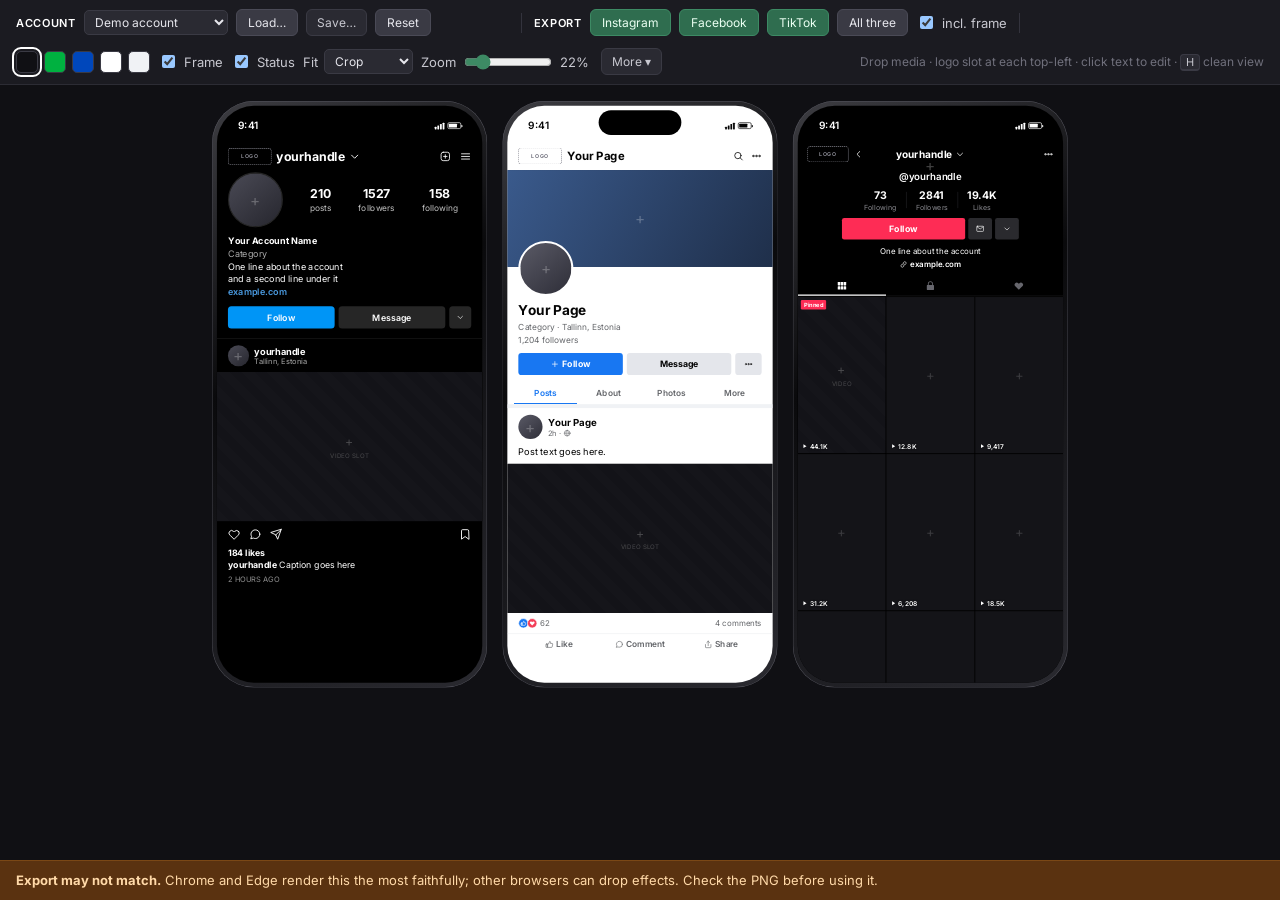
==== commit 9c492b97: "Let the Facebook cover photo be dragged into position The cover was pinned to the top of the image, " ====
--- a/index.html
+++ b/index.html
@@ -184,7 +184,8 @@
         </div>
         <div class="icons"><i data-icon="search"></i><i data-icon="more"></i></div>
       </div>
-      <div class="cover tile empty" data-img data-mid="fb-cover"></div>
+      <div class="cover tile empty" data-img data-mid="fb-cover" data-reposition
+           title="Drag up or down to reposition · double-click to reset"></div>
       <div class="avwrap"><div class="avatar tile empty" data-img data-mid="fb-avatar"></div></div>
       <div class="pname" contenteditable data-f="fbName">Your Page</div>
       <div class="meta">
--- a/css/app.css
+++ b/css/app.css
@@ -186,22 +186,27 @@
    the logo sits on the same optical line as the name beside it. */
 .lead{display:flex; align-items:center; gap:22px; min-width:0;}
 
+/* Sized in px rather than em: the slot inherited the screen's 42px body text,
+   which is small on a 1206px-wide phone and is not what the mark should be
+   scaled against anyway. */
 .brand{
-  flex:0 0 auto; height:1em; cursor:pointer; position:relative;
+  --brand-h:76px;
+  flex:0 0 auto; height:var(--brand-h); cursor:pointer; position:relative;
   display:flex; align-items:center;
 }
+.tt .brand{--brand-h:72px;}
 .brand img{height:100%; width:auto; display:block;}
 
 /* Empty slot: a visible target while editing, gone from the export. Wider than
    it is tall, because most platform marks are wordmarks — a square placeholder
    both hides easily at low zoom and misrepresents what will fit. */
 .brand:empty{
-  width:2.6em; border:3px dashed rgba(150,150,160,.7); border-radius:10px;
+  aspect-ratio:2.6; border:3px dashed rgba(160,160,172,.8); border-radius:12px;
 }
 .brand:empty::after{
   content:"LOGO"; position:absolute; inset:0;
   display:flex; align-items:center; justify-content:center;
-  color:rgba(150,150,160,.9); font-size:.3em; font-weight:600; letter-spacing:.12em;
+  color:rgba(160,160,172,.95); font-size:24px; font-weight:600; letter-spacing:.12em;
 }
 .clean .brand:empty, .nologo .brand{display:none;}
 
@@ -337,6 +342,11 @@
    the bottom instead.
    These are longhands on purpose: `background-image` is what JS overwrites when
    an image is dropped, so size, position and colour survive it. */
+/* Once there is a picture in it, the cover is draggable rather than clickable —
+   the file picker moves to the empty state only. */
+.fb .cover:not(.empty){cursor:grab;}
+.fb .cover.dragging{cursor:grabbing;}
+
 .fb .cover{
   height:440px; flex:0 0 auto;
   background-color:#1f2f4a;
@@ -404,8 +414,18 @@
 /* ═════════════════════════ TIKTOK ═════════════════════════ */
 
 .tt{background:#000; color:#fff; font-size:42px; text-align:center;}
-.tt .topbar{display:flex; align-items:center; justify-content:space-between; padding:2px 44px 10px; font-size:46px; font-weight:600;}
-.tt .topbar .mid{display:flex; align-items:center; gap:12px; font-size:46px; font-weight:700;}
+.tt .topbar{
+  display:flex; align-items:center; justify-content:space-between;
+  padding:2px 44px 10px; font-size:46px; font-weight:600;
+  position:relative; min-height:76px;
+}
+/* Pinned to the centre of the bar rather than laid out between the other two
+   items, so the handle stays centred however wide the logo turns out to be. */
+.tt .topbar .mid{
+  position:absolute; left:50%; transform:translateX(-50%);
+  display:flex; align-items:center; gap:12px; font-size:46px; font-weight:700;
+  max-width:52%;
+}
 .tt .avatar{
   width:224px; height:224px; border-radius:50%; margin:10px auto 0;
   background:linear-gradient(140deg,#4a4a55,#22222a); background-size:cover; background-position:center;
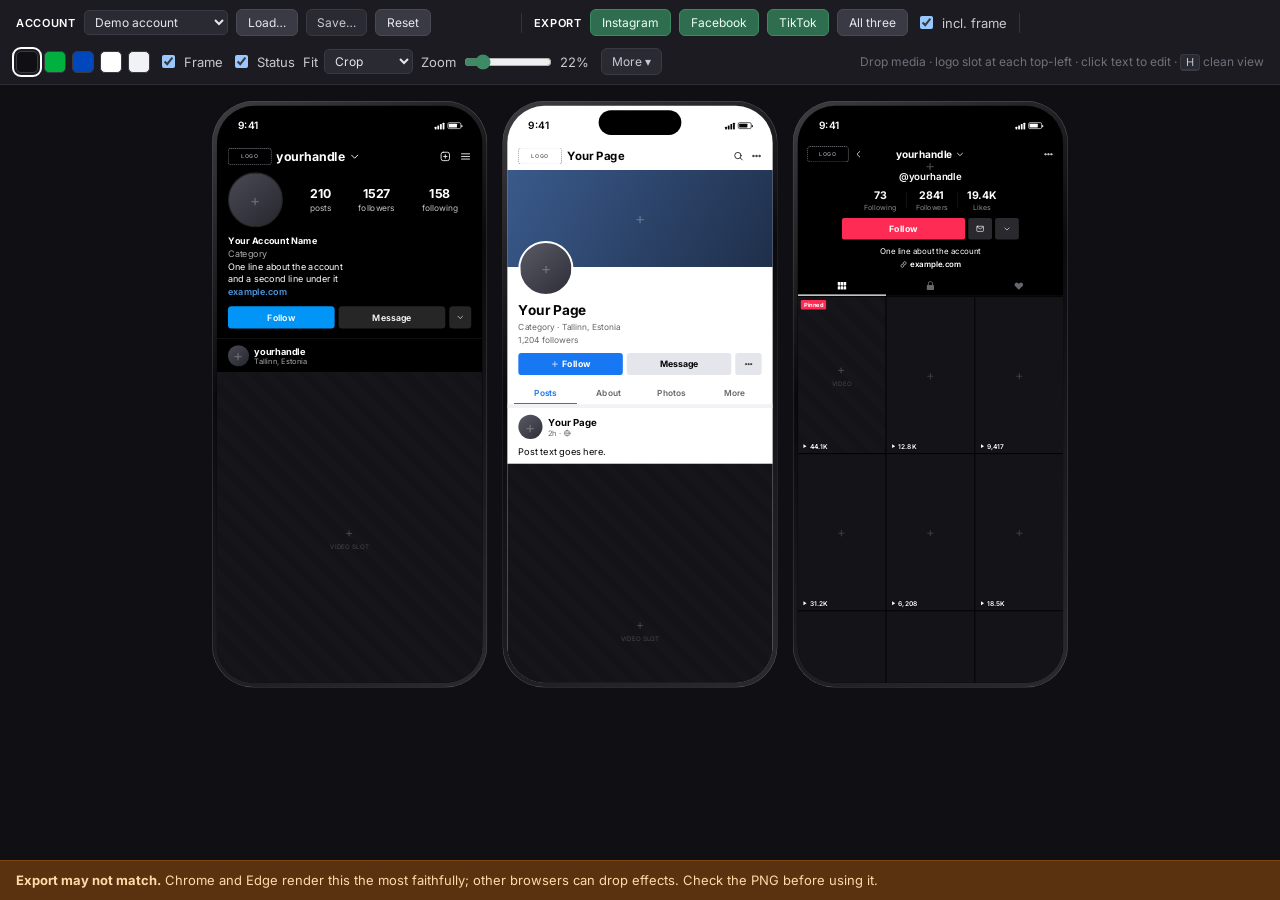
==== commit 544d1bd8: "Keep images in IndexedDB so they survive a reload Media shared localStorage with the text, which giv" ====
--- a/index.html
+++ b/index.html
@@ -79,6 +79,7 @@
       <label><input type="checkbox" id="fbDark"> Facebook dark mode</label>
       <label><input type="checkbox" id="ttBig"> TikTok big tile</label>
       <label><input type="checkbox" id="ttWall"> TikTok: one wall image</label>
+      <label><input type="checkbox" id="bigVid"> One big video (all platforms)</label>
       <label><input type="checkbox" id="bleedChk" checked> Bleed off bottom edge</label>
       <hr>
       <label>Dim <input type="range" id="dim" min="0" max="70" value="25"><span id="dimVal">25%</span></label>
--- a/css/app.css
+++ b/css/app.css
@@ -486,6 +486,27 @@
 }
 .ttwall .tt .grid{display:none;}
 .ttwall .tt .wall{display:block;}
+
+/* ── one big video, on any platform ──
+   Instead of a fixed ratio the slot takes whatever height is left on the screen,
+   so the post reads as a single large video rather than a thumbnail. The chrome
+   below it (likes, caption, action bar) stays put — flex:1 grows the slot into
+   the leftover space rather than pushing its siblings off the bottom.
+
+   Prefixed with `body` so these outrank the .ttwall rules above: with both on,
+   one big video is the more specific request. */
+body.bigvideo .vslot[data-ratio]{aspect-ratio:auto; flex:1 1 auto; min-height:0;}
+
+/* With Bleed on as well it goes full portrait and runs off the bottom, which is
+   what Bleed is for. Filling only the space that happens to be left would make
+   the Instagram and Facebook slots *smaller* than the 4:5 they already get —
+   a poor showing for a control called "one big video". */
+body.bigvideo.bleed .vslot[data-ratio]{aspect-ratio:9/16; flex:0 0 auto;}
+
+body.bigvideo .tt .grid{display:block; flex:1 1 auto; min-height:0; gap:0;}
+body.bigvideo .tt .grid .cell{display:none;}
+body.bigvideo .tt .grid .vslot{aspect-ratio:auto; width:100%; height:100%;}
+body.bigvideo .tt .wall{display:none;}
 .tt .views{
   position:absolute; left:16px; bottom:14px; z-index:75; font-size:30px; font-weight:600;
   text-shadow:0 2px 8px rgba(0,0,0,.85); display:flex; align-items:center; gap:8px;
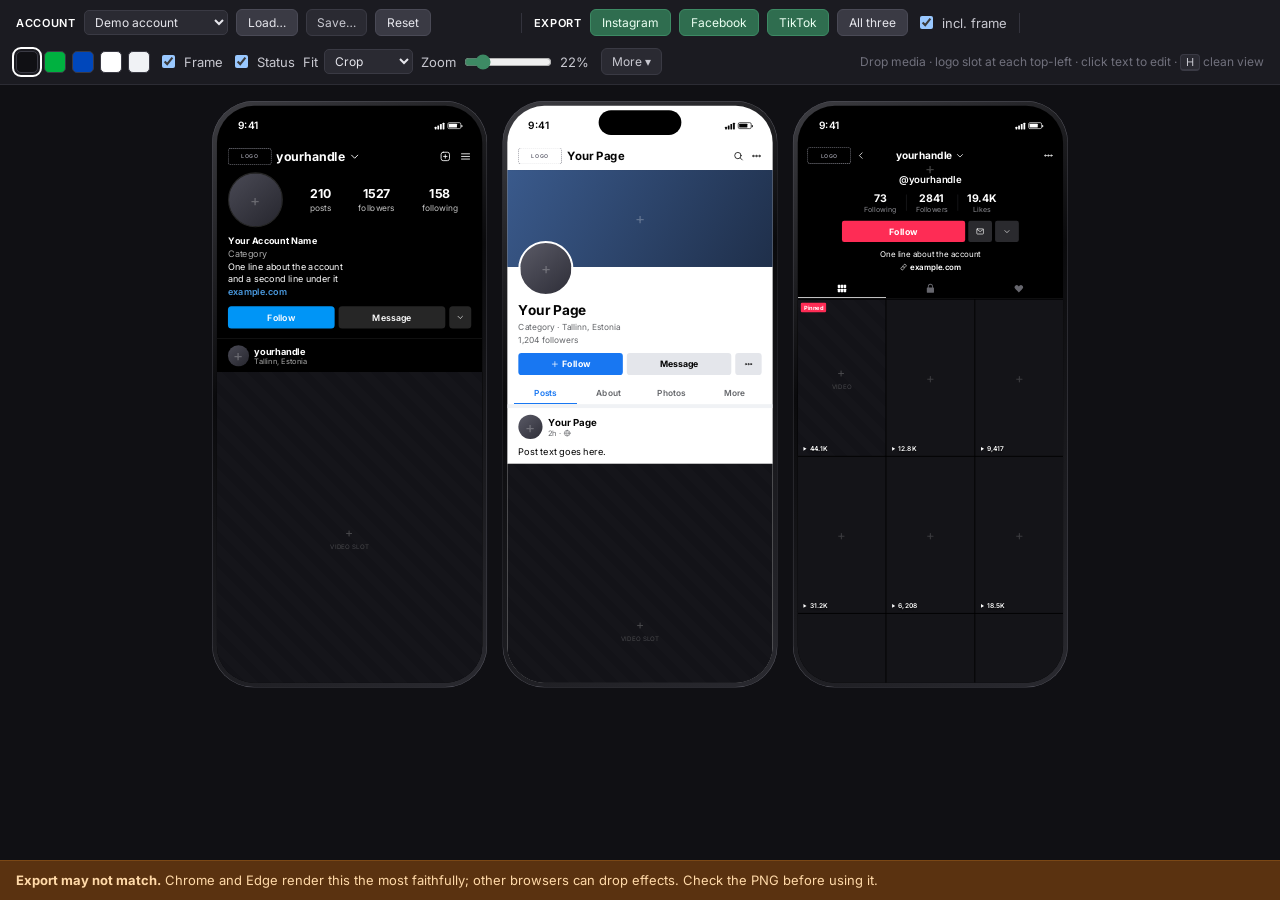
==== commit fd916cab: "Make supplied logos readable on the bar they sit on, and match their sizes A black TikTok wordmark o" ====
--- a/index.html
+++ b/index.html
@@ -87,6 +87,13 @@
       <hr>
       <label><input type="checkbox" id="markChk"> Prop watermark</label>
       <label><input type="checkbox" id="logoChk" checked> Platform logos</label>
+      <label>Logo style
+        <select id="logoStyle">
+          <option value="">As supplied</option>
+          <option value="logo-adapt">Adapt to bar</option>
+          <option value="logo-chip">On a white chip</option>
+        </select>
+      </label>
       <p class="note">Drop a logo on the slot at the start of each phone&rsquo;s top bar.
         Supply your own files &mdash; none ship with the tool. They apply to every
         account and stay in this browser.</p>
--- a/css/app.css
+++ b/css/app.css
@@ -194,7 +194,6 @@
   flex:0 0 auto; height:var(--brand-h); cursor:pointer; position:relative;
   display:flex; align-items:center;
 }
-.tt .brand{--brand-h:72px;}
 .brand img{height:100%; width:auto; display:block;}
 
 /* Empty slot: a visible target while editing, gone from the export. Wider than
@@ -209,6 +208,24 @@
   color:rgba(160,160,172,.95); font-size:24px; font-weight:600; letter-spacing:.12em;
 }
 .clean .brand:empty, .nologo .brand{display:none;}
+
+/* ── making a supplied logo readable on the bar it sits on ──
+   TikTok's and Instagram's bars are black and Facebook's is white, so a mark cut
+   for one is invisible on another — a black TikTok wordmark on a black bar most
+   of all. Two ways out, chosen with the Logo style control.
+
+   `brightness(0)` crushes any colour to black; adding `invert(1)` takes it to
+   white. Silhouettes the artwork, so it suits wordmarks and flat glyphs and not
+   Instagram's gradient — that is what the chip is for. */
+.logo-adapt .ig .brand img,
+.logo-adapt .tt .brand img{filter:brightness(0) invert(1);}
+.logo-adapt .fb .brand img{filter:brightness(0);}
+
+/* Keeps the original colours and gives them something to sit on instead. */
+.logo-chip .brand:not(:empty){
+  background:#fff; border-radius:14px; padding:8px 16px;
+  box-shadow:0 2px 10px rgba(0,0,0,.35);
+}
 
 /* The Facebook top bar is white, so the outline needs a darker ink there. */
 .fb .brand:empty{border-color:rgba(80,80,95,.6);}
@@ -417,7 +434,7 @@
 .tt .topbar{
   display:flex; align-items:center; justify-content:space-between;
   padding:2px 44px 10px; font-size:46px; font-weight:600;
-  position:relative; min-height:76px;
+  position:relative; min-height:88px;
 }
 /* Pinned to the centre of the bar rather than laid out between the other two
    items, so the handle stays centred however wide the logo turns out to be. */
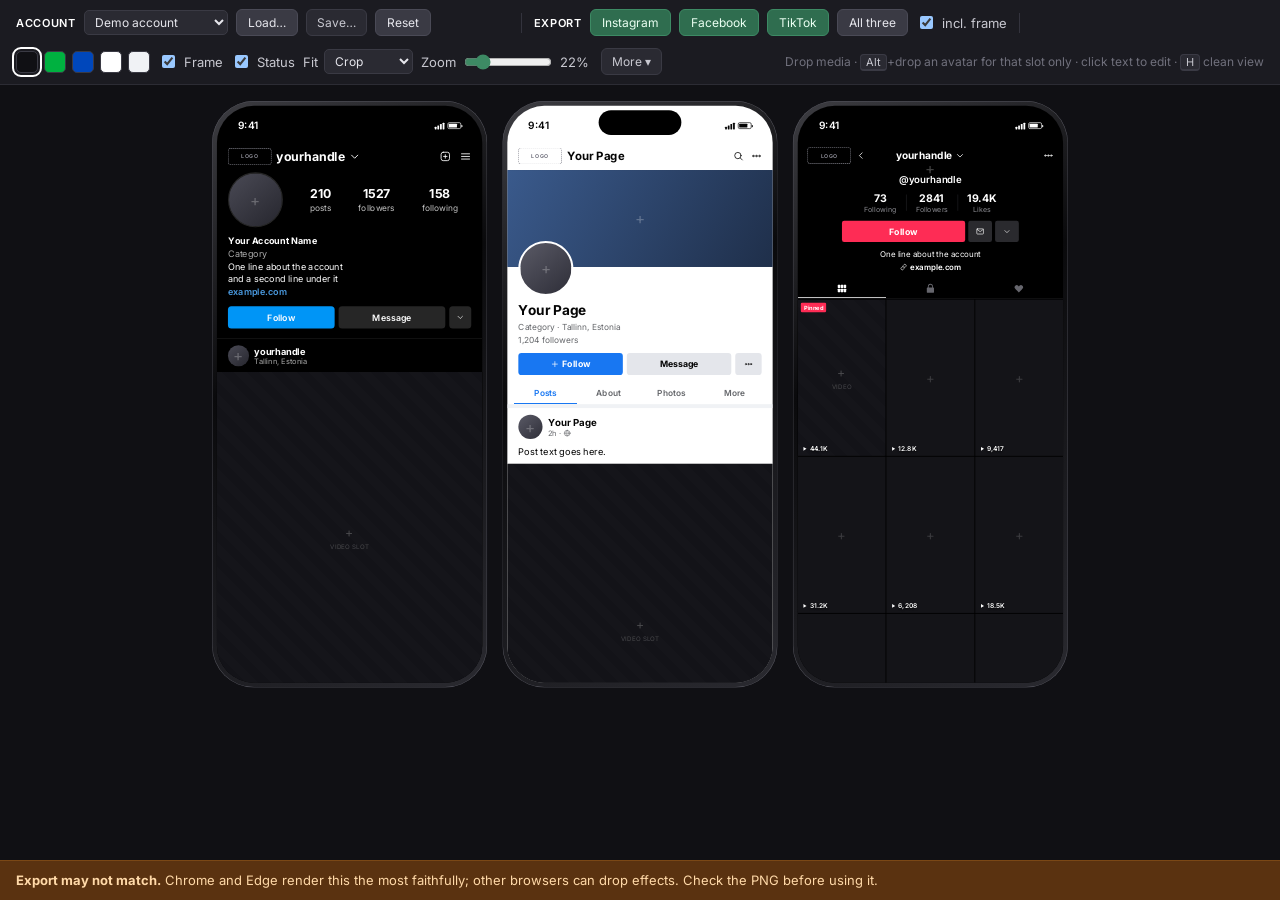
==== commit 0949606a: "Share one profile picture across all five avatar slots An account's picture appears on three profile" ====
--- a/index.html
+++ b/index.html
@@ -104,7 +104,7 @@
     </div>
   </details>
 
-  <span class="hint">Drop media &middot; logo slot at each top-left &middot; click text to edit &middot; <kbd>H</kbd> clean view</span>
+  <span class="hint">Drop media &middot; <kbd>Alt</kbd>+drop an avatar for that slot only &middot; click text to edit &middot; <kbd>H</kbd> clean view</span>
 </div>
 
 <div id="stagewrap">
@@ -129,7 +129,7 @@
         <div class="icons"><i data-icon="plus-square"></i><i data-icon="menu"></i></div>
       </div>
       <div class="head">
-        <div class="avatar tile empty" data-img data-mid="ig-avatar"></div>
+        <div class="avatar tile empty" data-img data-mid="ig-avatar" data-avatar></div>
         <div class="stats">
           <div><b contenteditable data-f="igPosts">210</b><span data-ui="ig.posts">posts</span></div>
           <div><b contenteditable data-f="igFollowers">1527</b><span data-ui="ig.followers">followers</span></div>
@@ -148,7 +148,7 @@
         <div class="alt sq"><i data-icon="chevron-down"></i></div>
       </div>
       <div class="prow">
-        <div class="pav tile empty" data-img data-mid="ig-post-avatar"></div>
+        <div class="pav tile empty" data-img data-mid="ig-post-avatar" data-avatar></div>
         <div>
           <b contenteditable data-f="igPostUser">yourhandle</b>
           <small contenteditable data-f="igPostLoc">Tallinn, Estonia</small>
@@ -194,7 +194,7 @@
       </div>
       <div class="cover tile empty" data-img data-mid="fb-cover" data-reposition
            title="Drag up or down to reposition · double-click to reset"></div>
-      <div class="avwrap"><div class="avatar tile empty" data-img data-mid="fb-avatar"></div></div>
+      <div class="avwrap"><div class="avatar tile empty" data-img data-mid="fb-avatar" data-avatar></div></div>
       <div class="pname" contenteditable data-f="fbName">Your Page</div>
       <div class="meta">
         <span contenteditable data-f="fbMeta1">Category · Tallinn, Estonia</span><br>
@@ -208,7 +208,7 @@
       <div class="ptabs"><div class="on" data-ui="fb.posts">Posts</div><div data-ui="fb.about">About</div><div data-ui="fb.photos">Photos</div><div data-ui="fb.more">More</div></div>
       <div class="divider"></div>
       <div class="prow">
-        <div class="pav tile empty" data-img data-mid="fb-post-avatar"></div>
+        <div class="pav tile empty" data-img data-mid="fb-post-avatar" data-avatar></div>
         <div>
           <b contenteditable data-f="fbPostName">Your Page</b>
           <small><span contenteditable data-f="fbPostTime">2h</span> · <i data-icon="globe"></i></small>
@@ -258,7 +258,7 @@
         <span class="mid"><span contenteditable data-f="ttTop">yourhandle</span><i data-icon="chevron-down"></i></span>
         <i data-icon="more"></i>
       </div>
-      <div class="avatar tile empty" data-img data-mid="tt-avatar"></div>
+      <div class="avatar tile empty" data-img data-mid="tt-avatar" data-avatar></div>
       <div class="handle" contenteditable data-f="ttHandle">@yourhandle</div>
       <div class="stats">
         <div><b contenteditable data-f="ttFollowing">73</b><span data-ui="tt.following">Following</span></div>
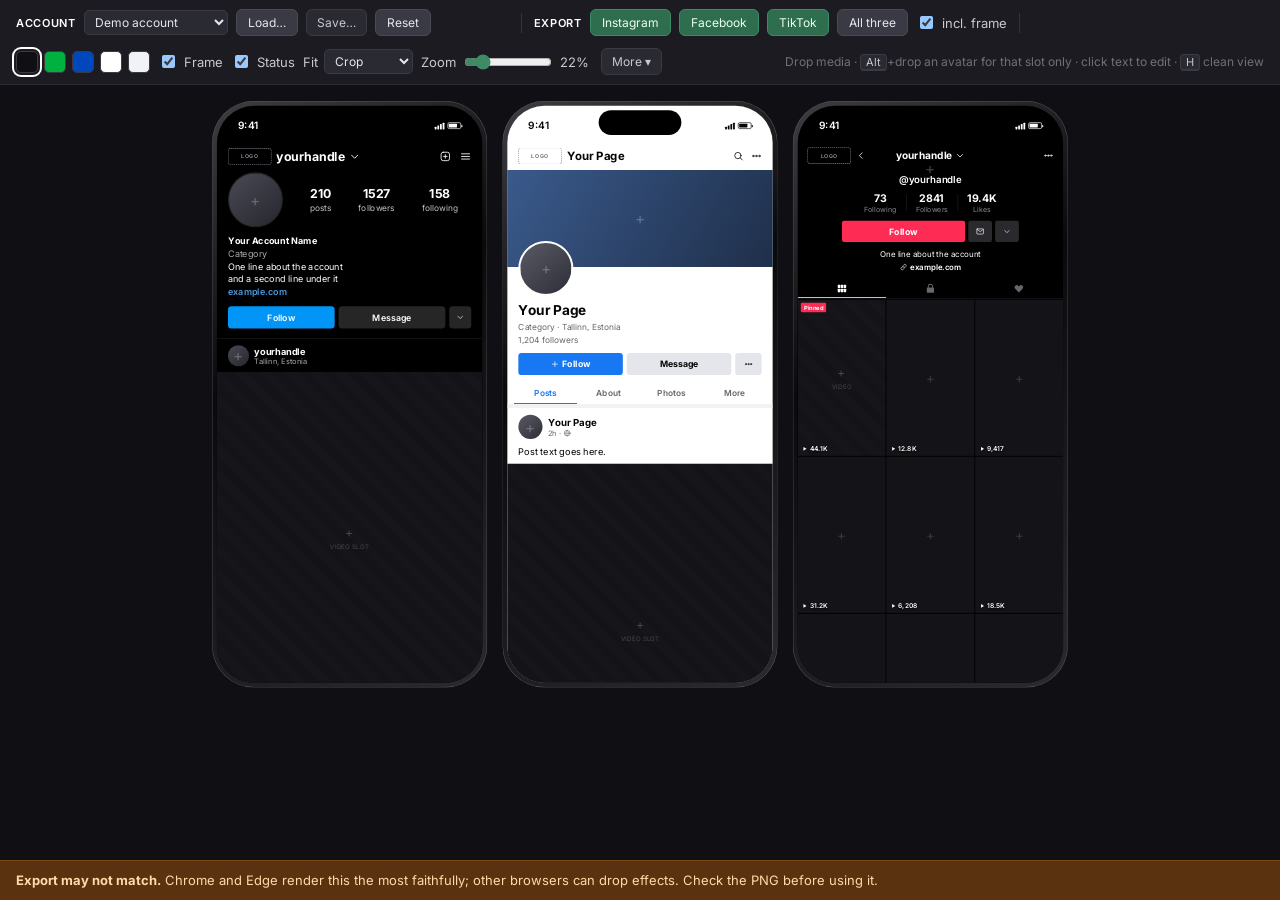
==== commit 03d3da01: "Make the status-bar clock one global setting The time was a per-account field, so each of the seven " ====
--- a/index.html
+++ b/index.html
@@ -82,6 +82,7 @@
       <label><input type="checkbox" id="bigVid"> One big video (all platforms)</label>
       <label><input type="checkbox" id="bleedChk" checked> Bleed off bottom edge</label>
       <hr>
+      <label>Clock <input type="text" id="clock" value="9:41" size="6"></label>
       <label>Dim <input type="range" id="dim" min="0" max="70" value="25"><span id="dimVal">25%</span></label>
       <label><input type="checkbox" id="guideChk"> Slot guides</label>
       <hr>
@@ -115,7 +116,7 @@
     <div class="island"></div>
     <div class="screen ig">
       <div class="statusbar">
-        <span contenteditable data-f="time">9:41</span>
+        <span contenteditable data-clock>9:41</span>
         <div class="sigs">
           <span class="bars"><i style="height:12px"></i><i style="height:18px"></i><i style="height:24px"></i><i style="height:30px"></i></span>
           <span class="batt"></span>
@@ -179,7 +180,7 @@
     <div class="island"></div>
     <div class="screen fb" id="fbScreen">
       <div class="statusbar">
-        <span contenteditable data-f="time">9:41</span>
+        <span contenteditable data-clock>9:41</span>
         <div class="sigs">
           <span class="bars"><i style="height:12px"></i><i style="height:18px"></i><i style="height:24px"></i><i style="height:30px"></i></span>
           <span class="batt"></span>
@@ -244,7 +245,7 @@
     <div class="island"></div>
     <div class="screen tt">
       <div class="statusbar">
-        <span contenteditable data-f="time">9:41</span>
+        <span contenteditable data-clock>9:41</span>
         <div class="sigs">
           <span class="bars"><i style="height:12px"></i><i style="height:18px"></i><i style="height:24px"></i><i style="height:30px"></i></span>
           <span class="batt"></span>
--- a/css/app.css
+++ b/css/app.css
@@ -71,6 +71,10 @@
 .sw{width:22px; height:22px; border-radius:5px; border:1px solid var(--ui-input-line); cursor:pointer;}
 .sw.on{outline:2px solid #fff; outline-offset:2px;}
 input[type=range]{width:88px; accent-color:#3d8a64;}
+#bar input[type=text]{
+  background:var(--ui-input); color:#e6e6ec; border:1px solid var(--ui-input-line);
+  border-radius:5px; padding:3px 6px; font-size:12px; font-family:inherit; width:64px;
+}
 #saveState{color:#5fbf8a; font-size:11px; min-width:70px;}
 
 /* The less-used view toggles live in a popover so the bar holds one row. */
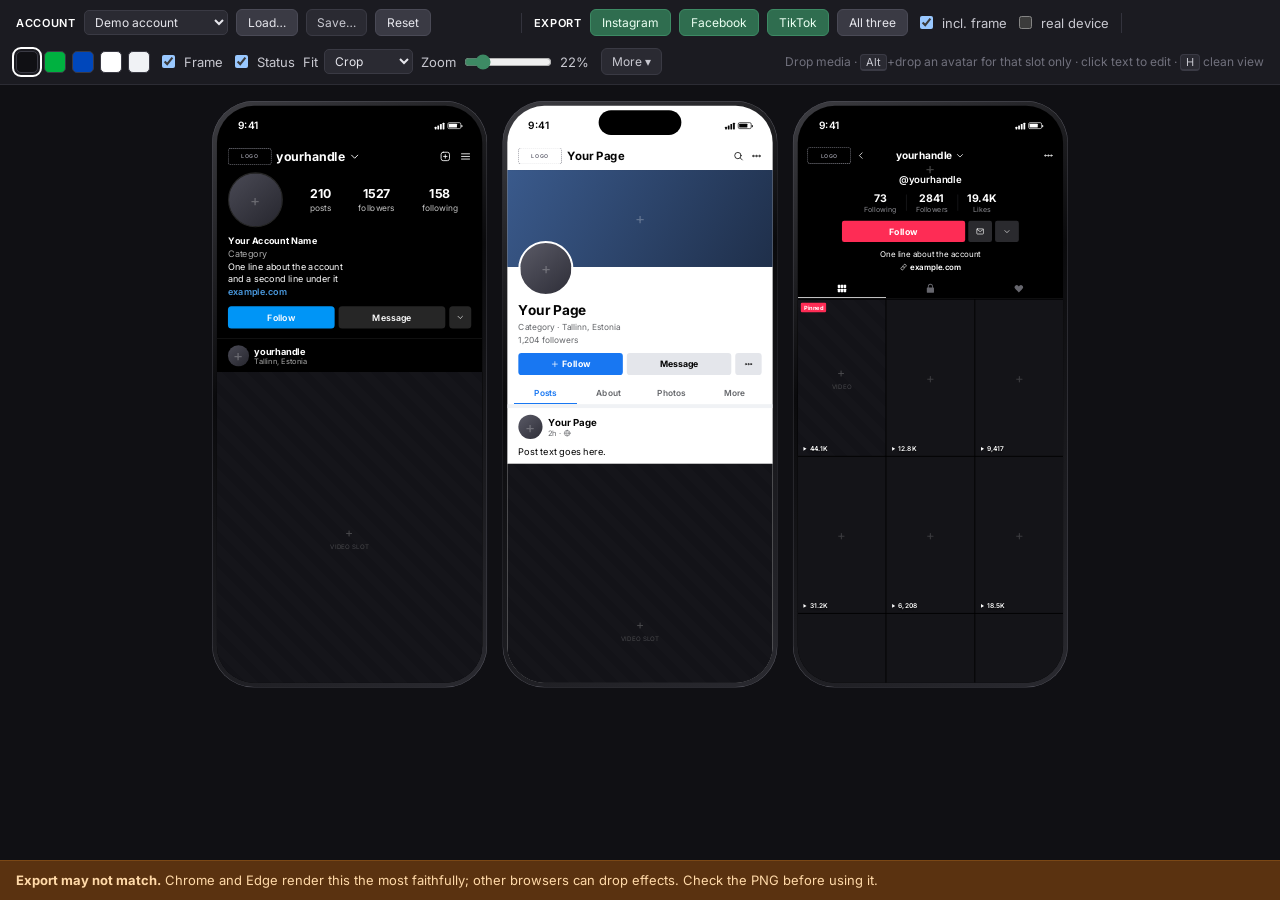
==== commit e5d892b5: "Composite exports into a supplied device frame, and load assets from a folder Two things that are th" ====
--- a/index.html
+++ b/index.html
@@ -55,6 +55,7 @@
     <button data-ex="2">TikTok</button>
     <button class="all" id="exAll">All three</button>
     <label><input type="checkbox" id="withFrame" checked> incl. frame</label>
+    <label id="deviceLabel" hidden><input type="checkbox" id="useDevice"> real device</label>
   </div>
 
   <span class="sep"></span>
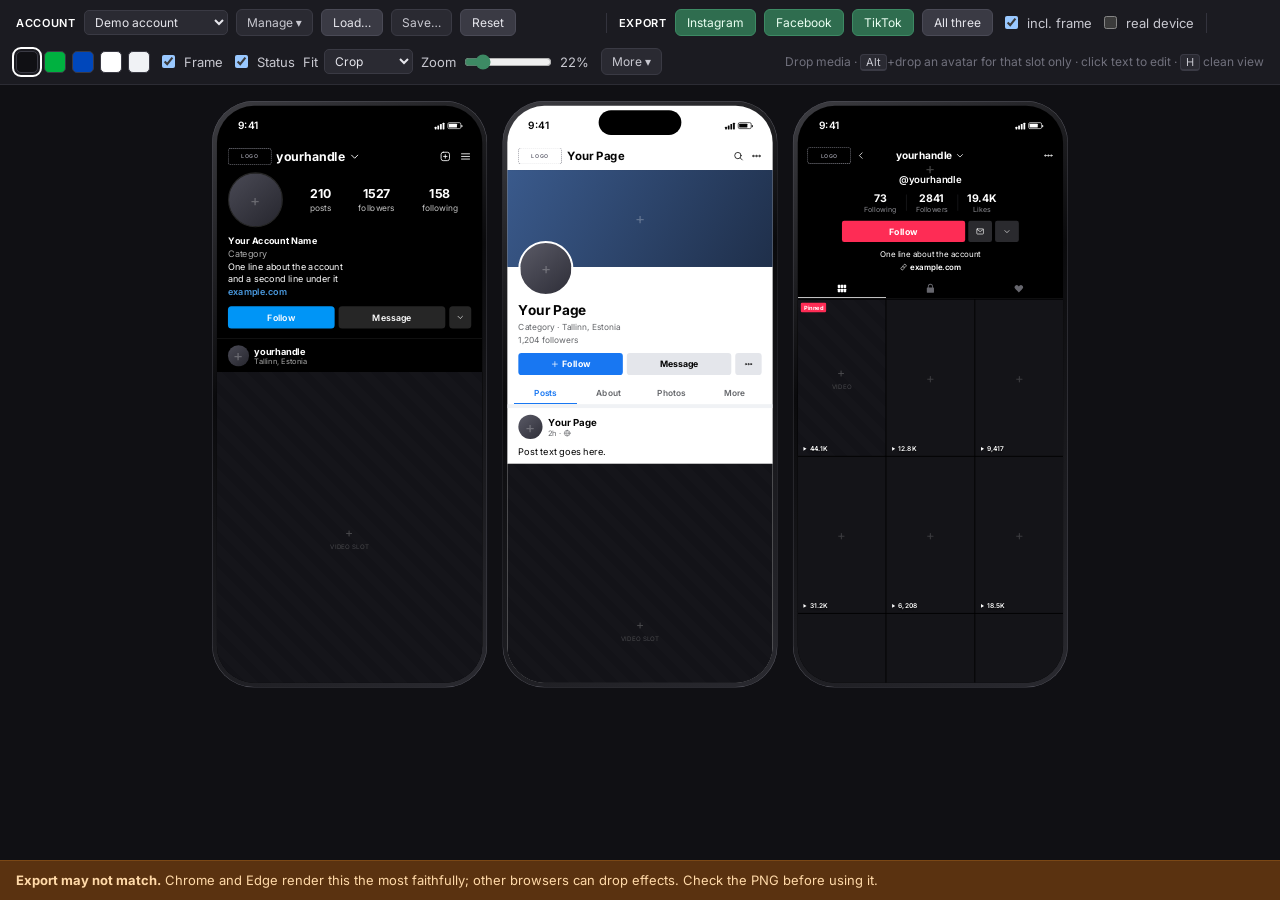
==== commit 21718974: "Let accounts be created in the page Presets come from JSON on disk, which suits someone editing the " ====
--- a/index.html
+++ b/index.html
@@ -27,6 +27,17 @@
   <div class="grp">
     <strong>Account</strong>
     <select id="entity" title="Switch account"></select>
+    <details class="more acct">
+      <summary title="Create, copy, rename or remove accounts">Manage ▾</summary>
+      <div class="panel">
+        <button class="all" id="newAcct">New account…</button>
+        <button class="all" id="dupAcct">Duplicate this one…</button>
+        <button class="all" id="renameAcct">Rename…</button>
+        <button class="all" id="delAcct">Delete this account…</button>
+        <p class="note">Accounts you make live in this browser. <strong>Save…</strong> writes
+          them to a file you can keep or send to someone.</p>
+      </div>
+    </details>
     <button class="all" id="loadBtn" title="Load a preset file (.json)">Load…</button>
     <details class="more save">
       <summary title="Save accounts to a .json file you can send to someone">Save…</summary>
--- a/css/app.css
+++ b/css/app.css
@@ -95,7 +95,8 @@
 .more .panel hr{border:0; border-top:1px solid var(--ui-line); margin:1px 0; width:100%;}
 /* Save… opens on the left edge; it sits at the start of the bar, where a
    right-aligned panel would hang off screen. */
-.more.save .panel{right:auto; left:0;}
+.more.save .panel,
+.more.acct .panel{right:auto; left:0;}
 .more .panel .note{margin:0; color:#8a8a96; font-size:11px; line-height:1.5;}
 .more .panel .note.warn{color:#e0a860;}
 .more .panel button{width:100%;}
